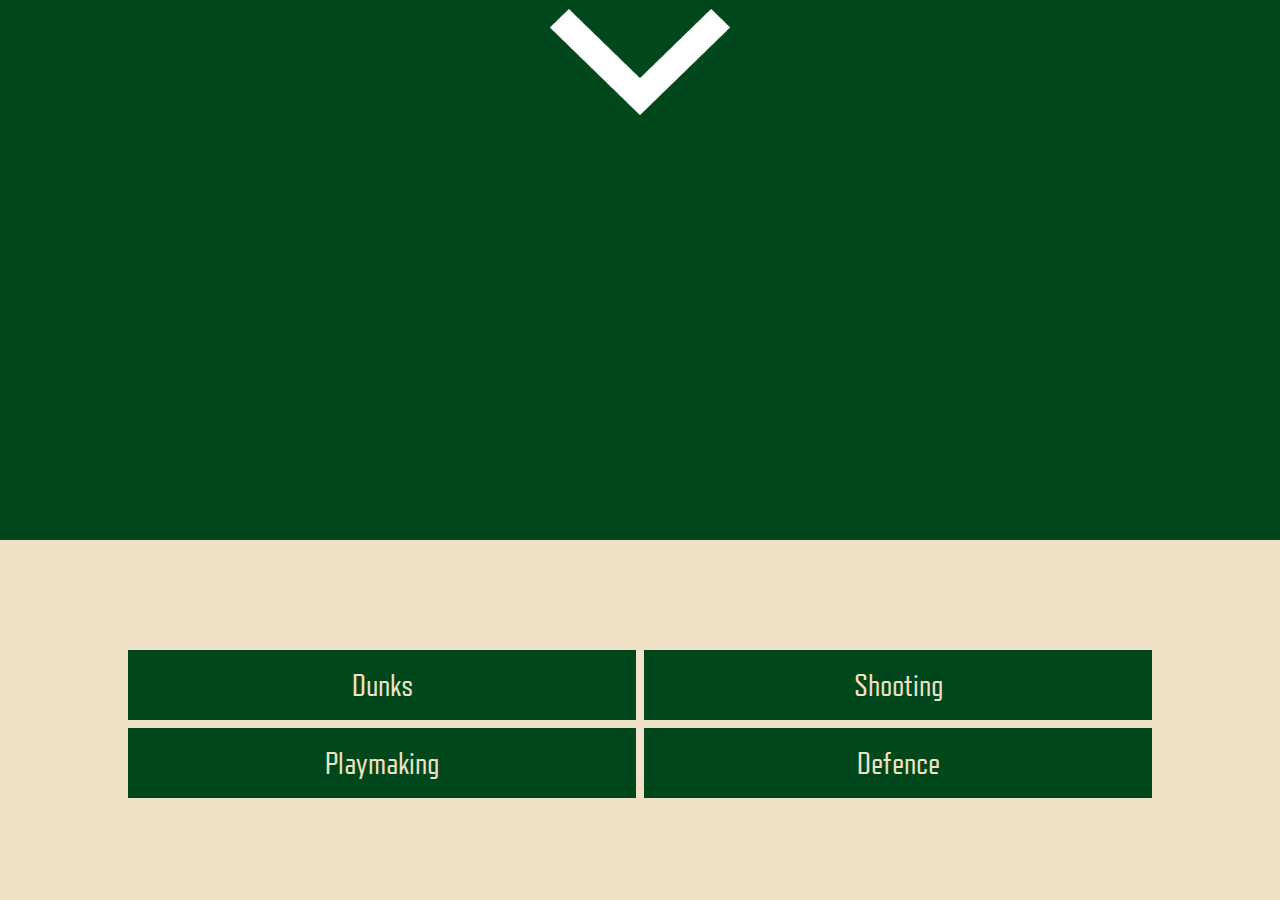
==== highlights.html @ 654a54ee "v1" ====
<!DOCTYPE html>
<html lang="eng">

  <head>
    <meta charset="UTF-8">
    <meta name="Olivier" content="Olivier Doornink">
    <meta name="viewport" content="width=device-width, initial-scale=1">
    <link rel="stylesheet" href="styles/style.css">
    <title>Giannis Antetokounmpo Highlights</title>

    <nav>
      <ul>
        <li><a href="index.html">GIANNIS ANTETOKOUNMPO</a></li>
        <li><a href="#">HIGHLIGHTS</a></li>
      </ul>
    </nav>
    <div> <img src="./images/down-arrow.png" alt="Navigatie tevoorschijn halen"> </div>

  </head>

  <body class="highlights">

    <main>
      <section>
        <div>
          <iframe src="https://www.youtube.com/embed/0USzJs9agOk?autoplay=1&controls=0&mute=1" allow="autoplay" title="YouTube video player" frameborder="0" width="100%" height="100%"></iframe>
          <iframe src="https://www.youtube.com/embed/IuodljGJnfM?autoplay=1&start=20&mute=1&controls=0" allow="autoplay" title="YouTube video player" frameborder="0" width="100%" height="100%"></iframe>
          <iframe src="https://www.youtube.com/embed/UeQhz_oSquk?autoplay=1&start=20&mute=1&controls=0" allow="autoplay" title="YouTube video player" frameborder="0" width="100%" height="100%"></iframe>
          <iframe src="https://www.youtube.com/embed/QbNpDuwiaMA?autoplay=1&start=20&mute=1&controls=0" allow="autoplay" title="YouTube video player" frameborder="0" width="100%" height="100%"></iframe>
        </div>
      </section>

      <section>
        <div>
          <button type="button" name="button">Dunks</button>
          <button type="button" name="button">Shooting</button>
          <button type="button" name="button">Playmaking</button>
          <button type="button" name="button">Defence</button>
        </div>
      </section>
    </main>

    <script src='script.js'></script>
  </body>
---- styles/style.css ----
/*
    Algemene styling
*/

* {
  padding: 0 0;
  margin: 0 0;
  overflow-x: hidden;
}

:root {
  --bucksgroen: #00471B;
  --bucksbeige: #EEE1C6;
}

body.giannis {
  background-image: url(".././images/ga_dunk.jpg");
  background-repeat: no-repeat;
  background-size: 100% auto;
  z-index: 1;
}

head.giannis {
  z-index: 2;
}

/*
    Fonts ophalen
*/


@font-face{
  font-family: "RefrigeratorDeluxe";
  src: url("../fonts/RefrigeratorDeluxe.ttf");
}

@font-face{
  font-family: "RefrigeratorBold";
  src: url("../fonts/RefrigeratorDeluxeBold.ttf");
}

/*
    Standaard font styling
*/
* {
  font-family: "RefrigeratorDeluxe", Arial;
}

h1 {
  font-family: "RefrigeratorDeluxe", Arial;
  font-size: 3em;
  padding-bottom: 0.5em;
  font-weight: 800;
}

h2 {
  font-family: "RefrigeratorDeluxe", Arial;
  font-size: 1.5em;
  text-decoration: overline;
  letter-spacing: 0.25em;
  padding-bottom: 0.5em;
  font-weight: 300;
}

h3 {
  font-family: "RefrigeratorDeluxe", Arial;
  font-size: 2em;
  padding-bottom: 0em;
  font-weight: 600;
}

h4 {
  font-family: "RefrigeratorDeluxe", Arial;
  font-size: 1.5em;
  padding-bottom: 0.5em;
  font-weight: 300;
}

p {
  font-family: "RefrigeratorDeluxe", Arial;
  font-size: 1.3em;
  font-weight: 100;
  letter-spacing: 0.05em;

}



/* GIANNIS ANTETOKOUNMPO WEBSITE */

/*
    nav
*/

nav {
  position: absolute;
  width: 100%;
  height: 7.7em;
  left: 0;
  top: 0;
  background-color: white;
  display: flex;
  justify-content: center;
  transform: translateY(-100%);
  transition: ease 0.5s;
  z-index: 10;
}

nav ul {
  width: 100%;
}

nav.toonForm {
  transform: translateY(0%);
}

nav ul li {
  font-size: 2em;
  font-family: arial;
  list-style: none;
  text-align: center;
  color: black;
  padding: 0.2em;
}

nav ul li {
  background-color: var(--bucksgroen);
  color: var(--bucksbeige);
  border-bottom: 1px solid var(--bucksbeige);
}

nav ul li a {
  position: relative;
  text-decoration: none;
  color: inherit;
  font-size: 1.3em;
}

div:nth-of-type(1) {
  position: absolute;
  /* border: 1px solid red; */
  width: 14%;
  top: 1%;
  left: 43%;
  z-index: 1;
  transition: ease 0.5s;
}

div:nth-of-type(1).toonCta {
  top: 8em;
  transform: rotate(180deg);
  z-index: 100;
}

div:nth-of-type(1) img {
  width: 100%;
}


/*
    Section 1
*/

.giannis section {
  position: relative;
  background-color: transparent;
  width: 100vw;
  height: 90vh;
}

.giannis section img {
  position: absolute;
  width: 26vw;
  bottom: 5em;
  top: auto;
  left: calc(50% - 13vw);
}


/*
    Section 2
*/

.giannis section:nth-of-type(2) {
  position: relative;
  width: 100vw;
  height: 100vh;
  background-color: var(--bucksgroen);
  display: flex;
  justify-content: center;
}

.giannis section:nth-of-type(2) article {
  /* border: 1px solid red; */
  width: 90vw;
  margin-top: 2.5em;
  color: var(--bucksbeige);
}

.giannis section:nth-of-type(2) article img {
  width: 110%;
  left: -5%;
  bottom: 1em;
  top: auto;
}


/*
    Section 3
*/

.giannis section:nth-of-type(3) {
  position: relative;
  width: 100vw;
  height: 75vh;
  background-color: var(--bucksbeige);
}

.giannis section:nth-of-type(3) article {
  position: relative;
  /* border: 1px solid red; */
  width: 90vw;
  color: var(--bucksgroen);
  display: grid;
  grid-template-columns: 1fr 1fr;
  grid-gap: 0.5em;
  margin: 0 auto;
  margin-top: 3em;
}

.giannis section:nth-of-type(3) div {
  /* border: 1px solid red; */
  text-align: center;
}

.giannis section:nth-of-type(3) div:nth-of-type(1)  {
  /* border: 1px solid red; */
  grid-column: 1/-1;
  position: relative;
  width: auto;
  left: auto;
}

.giannis section:nth-of-type(3) div:nth-of-type(1) h3  {
  /* border: 1px solid red; */
  font-size: 4.5em;
}

.giannis section:nth-of-type(3) div:nth-of-type(1) h4  {
  /* border: 1px solid red; */
  padding-bottom: 2em;
}


/*
    Section 4
*/

.giannis section:nth-of-type(4) {
  position: relative;
  width: 100vw;
  height: 97vh;
  background-color: var(--bucksgroen);
}

.giannis section:nth-of-type(4) article {
  position: relative;
  /* border: 1px solid red; */
  width: 90vw;
  margin-top: 2em;
  left: 5vw;
  color: var(--bucksbeige);
}

.giannis section:nth-of-type(4) article img:nth-of-type(1) {
  position: relative;
  /* border: 1px solid red; */
  width: 100%;
  left: 0;
  margin-top: 5em;
}

.giannis section:nth-of-type(4) p {
  position: absolute;
  top: 65%;
  left: 49%;
}

.giannis section:nth-of-type(4) h3 {
  font-size: 1.8em;
  font-weight: 500;
  padding-top: 0em;
}

.giannis section:nth-of-type(4) h4 {
  font-size: 1.2em;
  font-weight: 300;
  padding-top: 1em;
}

/*
    clickables
*/

/* images */

/* jrue holiday */

.giannis section:nth-of-type(4) img.jrue {
  position: absolute;
  left: 0;
  top: 22%;
  width: 150%;
  left: -150%;
  z-index: 10;
  transition: ease 0.5s;
}

.giannis section:nth-of-type(4) img:nth-of-type(1).toonJrue {
  left: -25%;
}

/* donte divincenzo */

.giannis section:nth-of-type(4) img:nth-of-type(2) {
  position: absolute;
  left: 0;
  top: 22%;
  width: 150%;
  left: -150%;
  z-index: 10;
  transition: ease 0.5s;
}

.giannis section:nth-of-type(4) img:nth-of-type(2).toonDonte {
  left: -25%;
}

/* khris middleton */

.giannis section:nth-of-type(4) img:nth-of-type(3) {
  position: absolute;
  left: 0;
  top: 22%;
  width: 130%;
  left: -130%;
  z-index: 10;
  transition: ease 0.5s;
}

.giannis section:nth-of-type(4) img:nth-of-type(3).toonKhris {
  left: -15%;
}

/* giannis antetokounmpo */

.giannis section:nth-of-type(4) img:nth-of-type(4) {
  position: absolute;
  left: 0;
  top: 22%;
  width: 150%;
  left: -150%;
  z-index: 10;
  transition: ease 0.5s;
}

.giannis section:nth-of-type(4) img:nth-of-type(4).toonGiannis {
  left: -25%;
}

/* brook lopez */

.giannis section:nth-of-type(4) img:nth-of-type(5) {
  position: absolute;
  left: 0;
  top: 22%;
  width: 130%;
  left: -130%;
  z-index: 10;
  transition: ease 0.5s;
}

.giannis section:nth-of-type(4) img:nth-of-type(5).toonBrook {
  left: -25%;
}


/* divs */

/* jrue holiday */

.giannis section:nth-of-type(4) div:nth-of-type(1) {
  position: absolute;
  /* border: 1px solid red; */
  width: 20%;
  height: 15.6em;
  top: 20%;
  left: 0%;
  z-index: 20;
}

.giannis section:nth-of-type(4) div:nth-of-type(1).div1Groot {
  width: 95%;
  height: 99%;
  top: 0;
  left: 0;
  z-index: 30;
}

/* donte divincenzo */

.giannis section:nth-of-type(4) div:nth-of-type(2) {
  position: absolute;
  /* border: 1px solid red; */
  width: 20%;
  height: 15.6em;
  top: 20%;
  left: 20%;
  z-index: 20;
}

.giannis section:nth-of-type(4) div:nth-of-type(2).div2Groot {
  width: 95%;
  height: 99%;
  top: 0;
  left: 0;
  z-index: 30;
}

/* khris middleton */

.giannis section:nth-of-type(4) div:nth-of-type(3) {
  position: absolute;
  /* border: 1px solid red; */
  width: 20%;
  height: 15.6em;
  top: 20%;
  left: 40%;
  z-index: 20;
}

.giannis section:nth-of-type(4) div:nth-of-type(3).div3Groot {
  width: 95%;
  height: 99%;
  top: 0;
  left: 0;
  z-index: 30;
}

/* giannis antetokounmpo */

.giannis section:nth-of-type(4) div:nth-of-type(4) {
  position: absolute;
  /* border: 1px solid red; */
  width: 20%;
  height: 15.6em;
  top: 20%;
  left: 60%;
  z-index: 20;
}

.giannis section:nth-of-type(4) div:nth-of-type(4).div4Groot {
  width: 95%;
  height: 99%;
  top: 0;
  left: 0;
  z-index: 30;
}

/* brook lopez */

.giannis section:nth-of-type(4) div:nth-of-type(5) {
  position: absolute;
  /* border: 1px solid red; */
  width: 20%;
  height: 15.6em;
  top: 20%;
  left: 80%;
  z-index: 20;
}

.giannis section:nth-of-type(4) div:nth-of-type(5).div5Groot {
  width: 95%;
  height: 99%;
  top: 0;
  left: 0;
  z-index: 30;
}




/*
    HIGHLIGHTS.html
*/

/*
    section 1
*/

body.highlights section:nth-of-type(1) {
  position: relative;
  width: 100vw;
  height: 60vh;
  background-color: var(--bucksgroen);
  display: flex;
  justify-content: center;
  align-items: center;
}

/*
    videos
*/

body.highlights section:nth-of-type(1) div:nth-of-type(1){
  position: absolute;
  left: 0;
  top: 50vw;
  width: 100%;
  height: 57vw;
  /* border: 1px solid red; */
}

body.highlights section:nth-of-type(1) div:nth-of-type(1) iframe{
  position: absolute;
}


/*
    section 2
*/

body.highlights section:nth-of-type(2) {
  position: relative;
  width: 100vw;
  height: 40vh;
  background-color: var(--bucksbeige);
  display: flex;
  justify-content: center;
  align-items: center;
}

/*
    buttons
*/

body.highlights section:nth-of-type(2) div:nth-of-type(1) {
  position: relative;
  width: 80vw;
  left: 0;
  display: grid;
  grid-template-columns: 1fr 1fr;
  grid-gap: 0.5em;
}

body.highlights section:nth-of-type(2) div:nth-of-type(1) button {
  background-color: var(--bucksgroen);
  color: var(--bucksbeige);
  font-size: 2em;
  border: 1px solid var(--bucksgroen);
  padding: 0.5em 0.5em;
}

body.highlights section:nth-of-type(2) div:nth-of-type(1) iframe {
  z-index: 1;
}

body.highlights section:nth-of-type(2) div:nth-of-type(1) iframe:nth-of-type(1).laatDunksZien {
  z-index: 10;
}

body.highlights section:nth-of-type(2) div:nth-of-type(1) iframe:nth-of-type(2).laatShootingZien {
  z-index: 10;
}

body.highlights section:nth-of-type(2) div:nth-of-type(1) iframe:nth-of-type(3).laatPlaysZien {
  z-index: 10;
}

body.highlights section:nth-of-type(2) div:nth-of-type(1) iframe:nth-of-type(1).laatDefenceZien {
  z-index: 10;
}
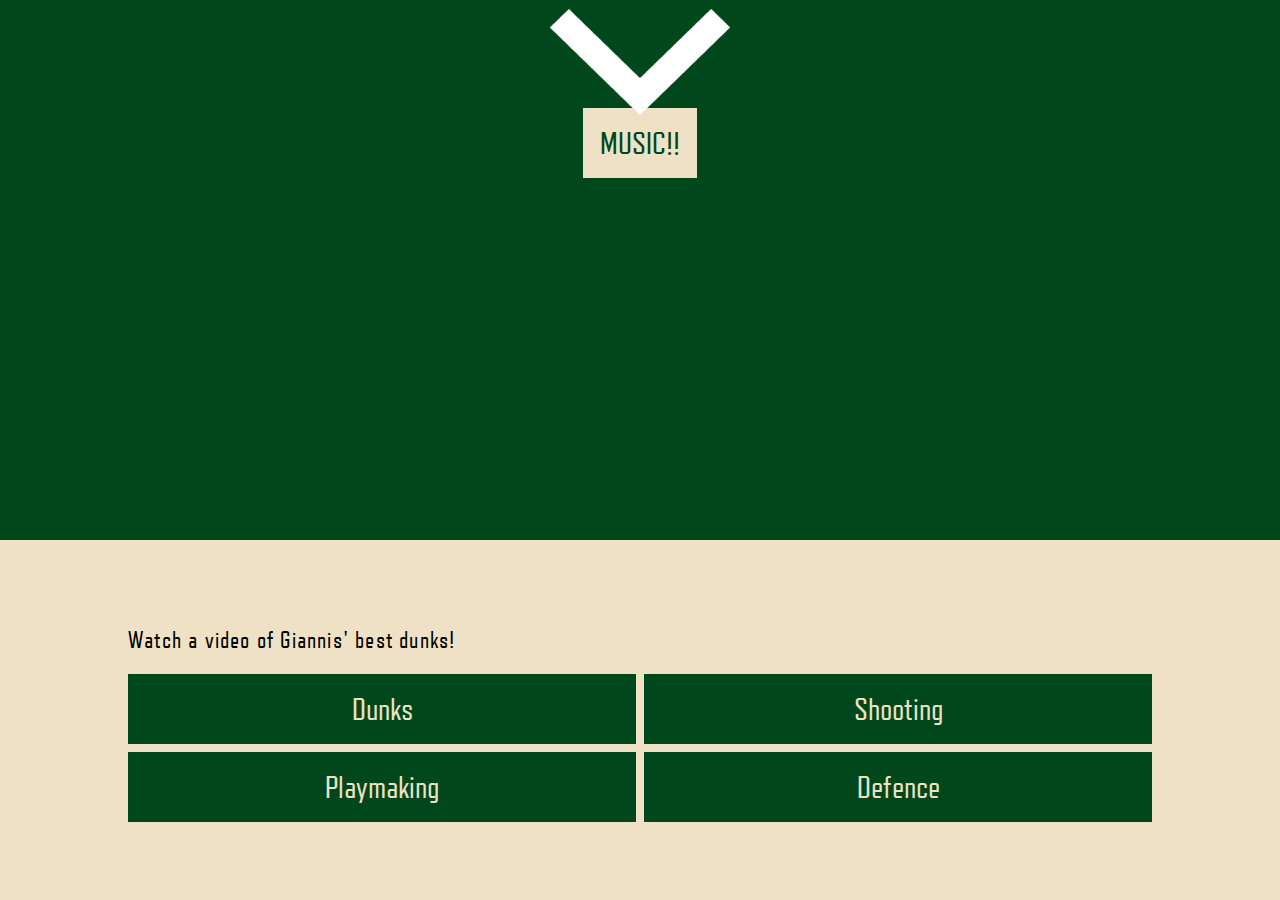
==== commit 5d98bdc5: "v1" ====
--- a/highlights.html
+++ b/highlights.html
@@ -22,23 +22,22 @@
 
     <main>
       <section>
+        <button type="button" name="button">MUSIC!!</button>
         <div>
-          <iframe src="https://www.youtube.com/embed/0USzJs9agOk?autoplay=1&controls=0&mute=1" allow="autoplay" title="YouTube video player" frameborder="0" width="100%" height="100%"></iframe>
-          <iframe src="https://www.youtube.com/embed/IuodljGJnfM?autoplay=1&start=20&mute=1&controls=0" allow="autoplay" title="YouTube video player" frameborder="0" width="100%" height="100%"></iframe>
-          <iframe src="https://www.youtube.com/embed/UeQhz_oSquk?autoplay=1&start=20&mute=1&controls=0" allow="autoplay" title="YouTube video player" frameborder="0" width="100%" height="100%"></iframe>
-          <iframe src="https://www.youtube.com/embed/QbNpDuwiaMA?autoplay=1&start=20&mute=1&controls=0" allow="autoplay" title="YouTube video player" frameborder="0" width="100%" height="100%"></iframe>
+          <iframe id="video" src="https://www.youtube.com/embed/0USzJs9agOk?autoplay=1&controls=0&mute=1" allow="autoplay" title="YouTube video player" frameborder="0" width="100%" height="100%"></iframe>
         </div>
       </section>
 
       <section>
         <div>
-          <button type="button" name="button">Dunks</button>
-          <button type="button" name="button">Shooting</button>
-          <button type="button" name="button">Playmaking</button>
-          <button type="button" name="button">Defence</button>
+          <p>Watch a video of Giannis' best dunks!</p>
+          <button id="dunkbutton" type="button" name="button">Dunks</button>
+          <button id="shootbutton" type="button" name="button">Shooting</button>
+          <button id="playbutton" type="button" name="button">Playmaking</button>
+          <button id="defencebutton" type="button" name="button">Defence</button>
         </div>
       </section>
     </main>
 
-    <script src='script.js'></script>
+    <script src='script2.js'></script>
   </body>
--- a/styles/style.css
+++ b/styles/style.css
@@ -98,12 +98,11 @@
   height: 7.7em;
   left: 0;
   top: 0;
-  background-color: white;
   display: flex;
   justify-content: center;
   transform: translateY(-100%);
   transition: ease 0.5s;
-  z-index: 10;
+  z-index: 100;
 }
 
 nav ul {
@@ -124,9 +123,9 @@
 }
 
 nav ul li {
-  background-color: var(--bucksgroen);
-  color: var(--bucksbeige);
-  border-bottom: 1px solid var(--bucksbeige);
+  background-color: var(--bucksbeige);
+  color: var(--bucksgroen);
+  border-bottom: 1px solid var(--bucksgroen);
 }
 
 nav ul li a {
@@ -508,6 +507,16 @@
   align-items: center;
 }
 
+body.highlights section:nth-of-type(1) button {
+  position: absolute;
+  top: 20%;
+  background-color: var(--bucksbeige);
+  color: var(--bucksgroen);
+  font-size: 2em;
+  border: 1px solid var(--bucksbeige);
+  padding: 0.5em 0.5em;
+}
+
 /*
     videos
 */
@@ -515,9 +524,9 @@
 body.highlights section:nth-of-type(1) div:nth-of-type(1){
   position: absolute;
   left: 0;
-  top: 50vw;
+  top: 50.6vw;
   width: 100%;
-  height: 57vw;
+  height: 56vw;
   /* border: 1px solid red; */
 }
 
@@ -553,6 +562,12 @@
   grid-gap: 0.5em;
 }
 
+body.highlights section:nth-of-type(2) div:nth-of-type(1) p {
+  grid-column: -1/1;
+  font-size: 1.5em;
+  padding-bottom: 0.5em;
+}
+
 body.highlights section:nth-of-type(2) div:nth-of-type(1) button {
   background-color: var(--bucksgroen);
   color: var(--bucksbeige);
@@ -560,23 +575,3 @@
   border: 1px solid var(--bucksgroen);
   padding: 0.5em 0.5em;
 }
-
-body.highlights section:nth-of-type(2) div:nth-of-type(1) iframe {
-  z-index: 1;
-}
-
-body.highlights section:nth-of-type(2) div:nth-of-type(1) iframe:nth-of-type(1).laatDunksZien {
-  z-index: 10;
-}
-
-body.highlights section:nth-of-type(2) div:nth-of-type(1) iframe:nth-of-type(2).laatShootingZien {
-  z-index: 10;
-}
-
-body.highlights section:nth-of-type(2) div:nth-of-type(1) iframe:nth-of-type(3).laatPlaysZien {
-  z-index: 10;
-}
-
-body.highlights section:nth-of-type(2) div:nth-of-type(1) iframe:nth-of-type(1).laatDefenceZien {
-  z-index: 10;
-}
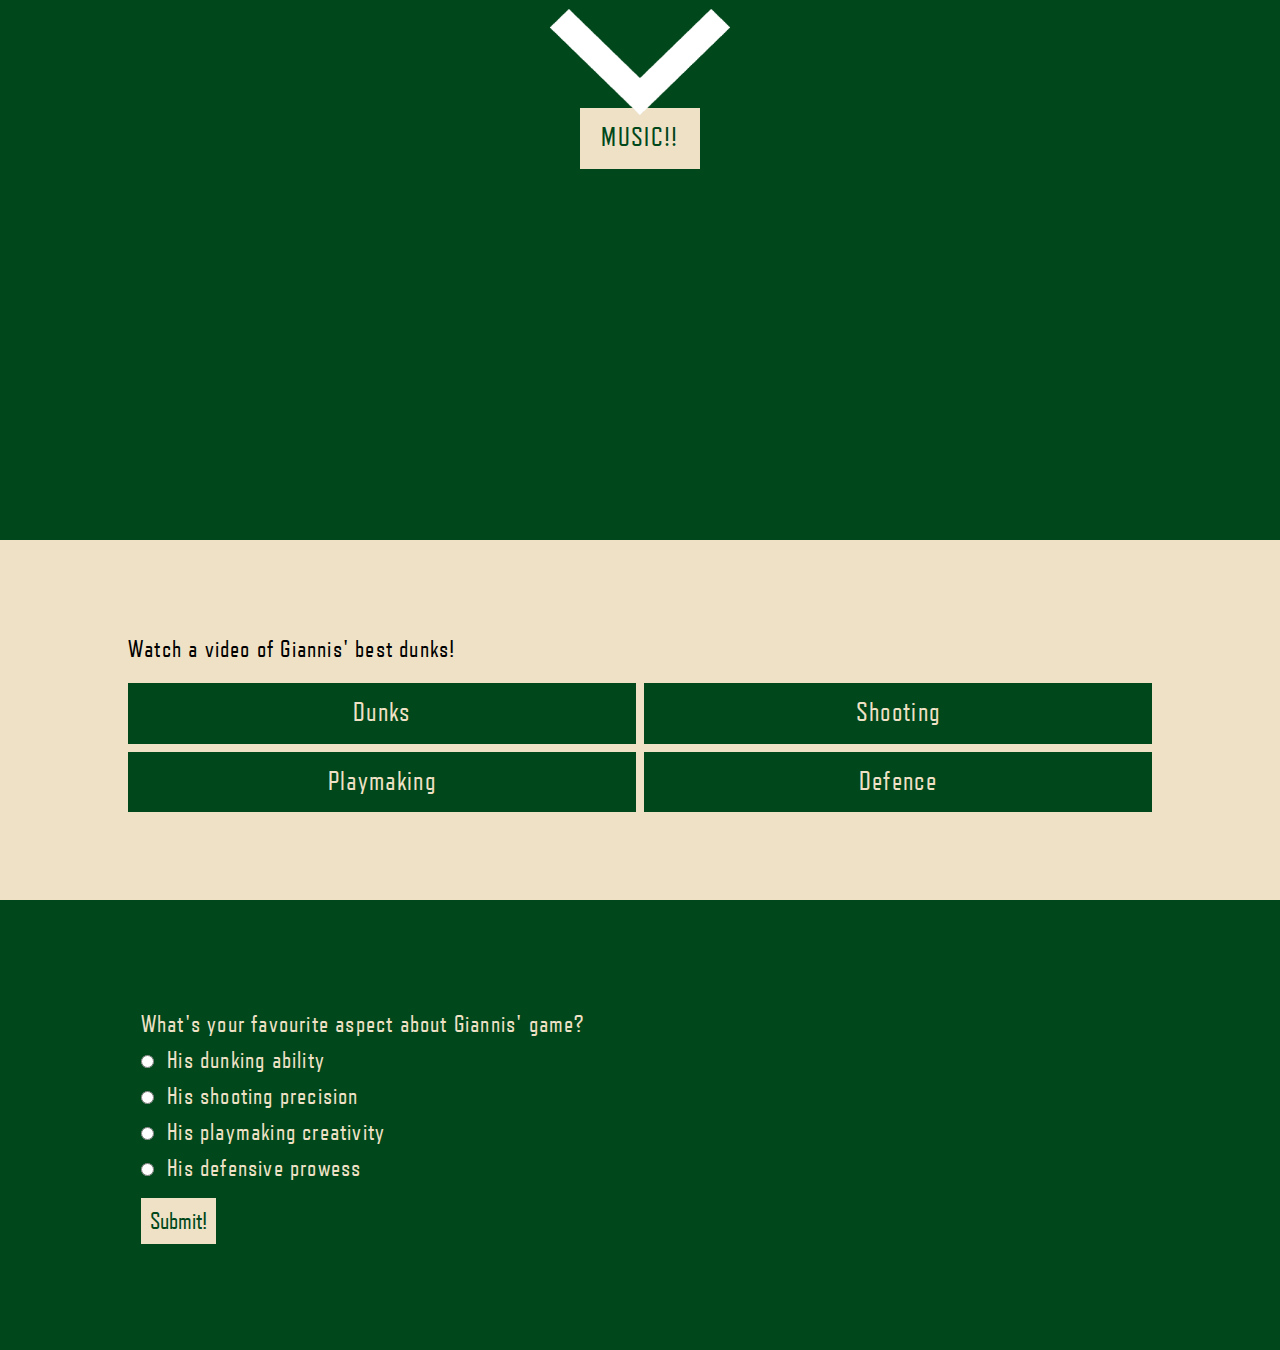
==== commit f6595454: "v1" ====
--- a/highlights.html
+++ b/highlights.html
@@ -14,7 +14,7 @@
         <li><a href="#">HIGHLIGHTS</a></li>
       </ul>
     </nav>
-    <div> <img src="./images/down-arrow.png" alt="Navigatie tevoorschijn halen"> </div>
+    <div class="arrow"> <img src="./images/down-arrow.png" alt="Navigatie tevoorschijn halen"> </div>
 
   </head>
 
@@ -22,7 +22,7 @@
 
     <main>
       <section>
-        <button type="button" name="button">MUSIC!!</button>
+        <button type="button" name="button"><p>MUSIC!!</p></button>
         <div>
           <iframe id="video" src="https://www.youtube.com/embed/0USzJs9agOk?autoplay=1&controls=0&mute=1" allow="autoplay" title="YouTube video player" frameborder="0" width="100%" height="100%"></iframe>
         </div>
@@ -31,11 +31,23 @@
       <section>
         <div>
           <p>Watch a video of Giannis' best dunks!</p>
-          <button id="dunkbutton" type="button" name="button">Dunks</button>
-          <button id="shootbutton" type="button" name="button">Shooting</button>
-          <button id="playbutton" type="button" name="button">Playmaking</button>
-          <button id="defencebutton" type="button" name="button">Defence</button>
+          <button id="dunkbutton" type="button" name="button"><p>Dunks</p></button>
+          <button id="shootbutton" type="button" name="button"><p>Shooting</p></button>
+          <button id="playbutton" type="button" name="button"><p>Playmaking</p></button>
+          <button id="defencebutton" type="button" name="button"><p>Defence</p></button>
         </div>
+      </section>
+
+      <section>
+        <article>
+        <P>What's your favourite aspect about Giannis' game?<BR>
+          <input type="radio" name="Vote dunks" value="dunks">His dunking ability<BR>
+          <input type="radio" name="Vote shooting" value="shooting">His shooting precision<BR>
+          <input type="radio" name="Vote playmaking" value="playmaking">His playmaking creativity<BR>
+          <input type="radio" name="Vote defence" value="defence">His defensive prowess<BR>
+          <input type="submit" value="Submit!">
+        </p>
+        </article>
       </section>
     </main>
 
--- a/styles/style.css
+++ b/styles/style.css
@@ -133,6 +133,16 @@
   text-decoration: none;
   color: inherit;
   font-size: 1.3em;
+  border-bottom: 2px solid transparent;
+  transition: 0.5s ease-in-out;
+}
+
+nav ul li a:hover {
+  border-color: var(--bucksgroen);
+}
+
+nav ul li a:focus {
+  color: black;
 }
 
 div:nth-of-type(1) {
@@ -145,10 +155,18 @@
   transition: ease 0.5s;
 }
 
+.arrow:hover {
+  transform: scale(1.1);
+}
+
 div:nth-of-type(1).toonCta {
   top: 8em;
   transform: rotate(180deg);
   z-index: 100;
+}
+
+div:nth-of-type(1).toonCta:hover {
+  transform: scale(1.1) rotate(180deg);
 }
 
 div:nth-of-type(1) img {
@@ -512,10 +530,21 @@
   top: 20%;
   background-color: var(--bucksbeige);
   color: var(--bucksgroen);
+  border: 1px solid var(--bucksbeige);
+  width: 9em;
+}
+
+body.highlights section:nth-of-type(1) button p {
+  border-bottom: 2px solid transparent;
+  transition: 0.5s ease-in-out;
   font-size: 2em;
-  border: 1px solid var(--bucksbeige);
-  padding: 0.5em 0.5em;
-}
+  margin: 0.5em;
+}
+
+body.highlights section:nth-of-type(1) button p:hover {
+  border-color: var(--bucksgroen);
+}
+
 
 /*
     videos
@@ -565,13 +594,67 @@
 body.highlights section:nth-of-type(2) div:nth-of-type(1) p {
   grid-column: -1/1;
   font-size: 1.5em;
-  padding-bottom: 0.5em;
+  margin-bottom: 0.5em;
 }
 
 body.highlights section:nth-of-type(2) div:nth-of-type(1) button {
   background-color: var(--bucksgroen);
   color: var(--bucksbeige);
+  border: 1px solid var(--bucksgroen);
+}
+
+body.highlights section:nth-of-type(2) div:nth-of-type(1) button p{
+  border-bottom: 2px solid transparent;
+  transition: 0.5s ease-in-out;
   font-size: 2em;
-  border: 1px solid var(--bucksgroen);
-  padding: 0.5em 0.5em;
-}
+  margin: 0.5em;
+}
+
+body.highlights section:nth-of-type(2) div:nth-of-type(1) button p:hover{
+  border-color: var(--bucksbeige);
+}
+
+
+/*
+    section 3
+*/
+
+body.highlights section:nth-of-type(3) {
+  position: relative;
+  width: 100vw;
+  height: 50vh;
+  background-color: var(--bucksgroen);
+  display: flex;
+  justify-content: center;
+  align-items: center;
+}
+
+body.highlights section:nth-of-type(3) article {
+  width: 78vw;
+}
+
+body.highlights section:nth-of-type(3) article p {
+  font-size: 1.5em;
+  color: var(--bucksbeige);
+  line-height: 1.5em;
+  font-weight: lighter;
+}
+
+body.highlights section:nth-of-type(3) article p input {
+  margin-right: 1em;
+}
+
+body.highlights section:nth-of-type(3) article p input:nth-of-type(5) {
+  font-size: 1em;
+  color: var(--bucksgroen);
+  background-color: var(--bucksbeige);
+  border: 2px solid var(--bucksbeige);
+  margin-top: 0.5em;
+  padding: 0.3em;
+  border-bottom: 2px solid transparent;
+  transition: 0.5s ease-in-out;
+}
+
+body.highlights section:nth-of-type(3) article p input:nth-of-type(5):hover {
+  text-decoration: underline;
+}
